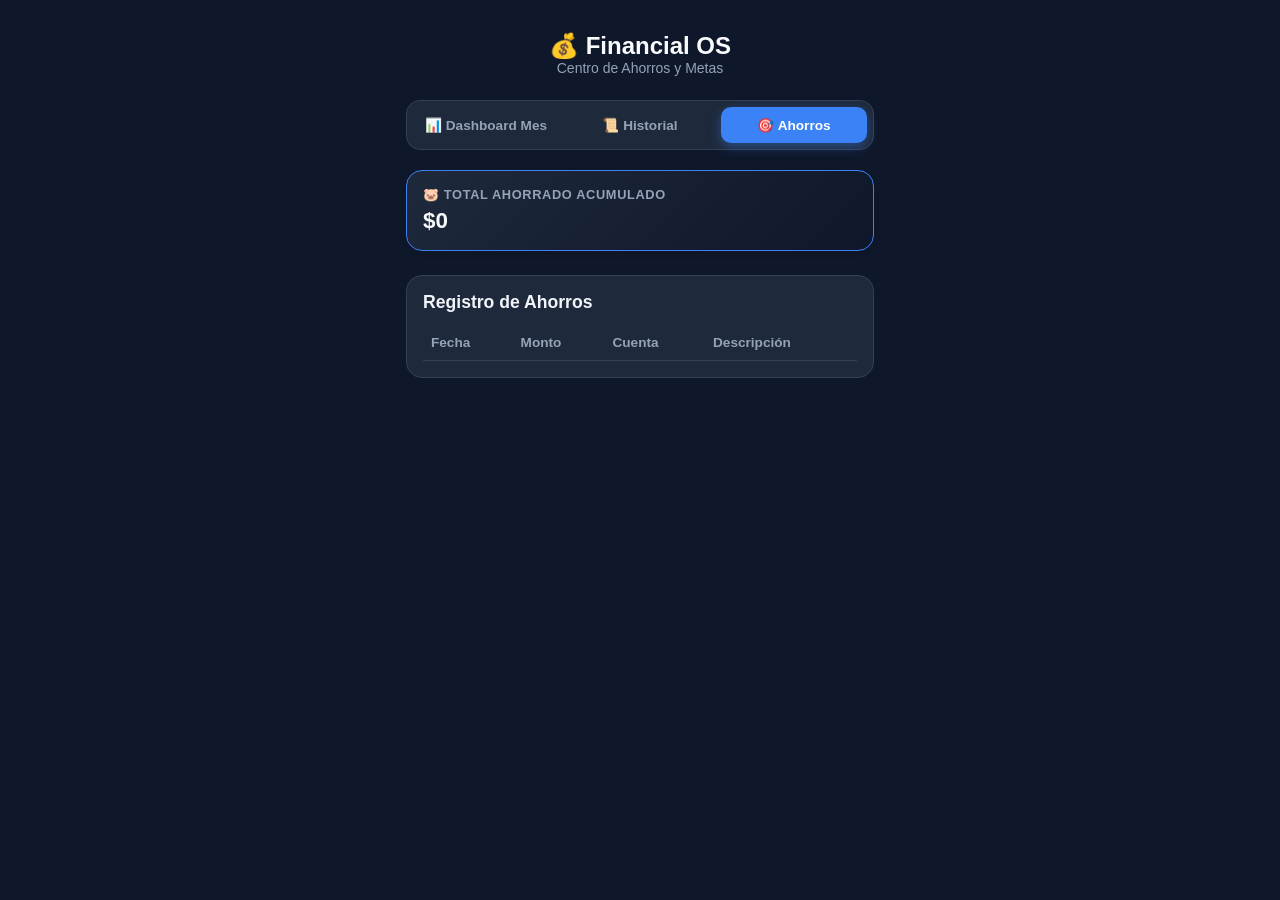
==== ahorros.html @ f2d4c5f6 "Create ahorros.html" ====
<!DOCTYPE html>
<html lang="es">

<head>
    <meta charset="UTF-8">
    <meta name="viewport" content="width=device-width, initial-scale=1.0, maximum-scale=1.0, user-scalable=no">
    <title>Financial OS - Ahorros</title>
    <link rel="stylesheet" href="css/style.css">
</head>

<body>

    <header class="header">
        <h1>💰 Financial OS</h1>
        <p>Centro de Ahorros y Metas</p>
    </header>

    <!-- Menú de Navegación -->
    <nav class="nav-menu">
        <a href="index.html" class="nav-btn">📊 Dashboard Mes</a>
        <a href="historial.html" class="nav-btn">📜 Historial</a>
        <a href="ahorros.html" class="nav-btn active">🎯 Ahorros</a>
    </nav>

    <main class="container">

        <!-- Tarjeta de Ahorro Acumulado -->
        <section class="cards">
            <div class="card full-width savings-card">
                <h3>🐷 Total Ahorrado Acumulado</h3>
                <p id="total-savings">$0</p>
            </div>
        </section>

        <!-- Historial de Aportaciones a Ahorro -->
        <section class="transactions">
            <h2 class="section-title">Registro de Ahorros</h2>
            <div class="table-wrapper">
                <table>
                    <thead>
                        <tr>
                            <th>Fecha</th>
                            <th>Monto</th>
                            <th>Cuenta</th>
                            <th>Descripción</th>
                        </tr>
                    </thead>
                    <tbody id="savings-table"></tbody>
                </table>
            </div>
        </section>

    </main>

    <script src="js/ahorros.js"></script>

</body>

</html>
---- css/style.css ----
* {
    margin: 0;
    padding: 0;
    box-sizing: border-box;
    font-family: -apple-system, BlinkMacSystemFont, "Segoe UI", Roboto, Helvetica, Arial, sans-serif;
}

body {
    background-color: #0f172a;
    color: #f8fafc;
    padding: 16px;
    max-width: 500px;
    margin: 0 auto;
}

/* Encabezado */
.header {
    text-align: center;
    padding: 16px 0 24px;
}

.header h1 {
    font-size: 1.5rem;
    font-weight: 700;
}

.header p {
    color: #94a3b8;
    font-size: 0.875rem;
}

/* Tarjetas de Resumen Financiero */
.cards {
    display: grid;
    grid-template-columns: repeat(2, 1fr);
    gap: 12px;
    margin-bottom: 24px;
}

.card {
    background: #1e293b;
    border-radius: 16px;
    padding: 16px;
    border: 1px solid #334155;
    box-shadow: 0 4px 6px -1px rgba(0, 0, 0, 0.1);
}

.card.full-width {
    grid-column: span 2;
    background: linear-gradient(135deg, #1e293b 0%, #0f172a 100%);
    border-color: #3b82f6;
}

.card h3 {
    font-size: 0.8rem;
    text-transform: uppercase;
    letter-spacing: 0.05em;
    color: #94a3b8;
    margin-bottom: 6px;
}

.card p {
    font-size: 1.4rem;
    font-weight: 700;
}

.card.expense p { color: #ef4444; }
.card.income p { color: #10b981; }
.card.balance p { color: #38bdf8; font-size: 1.8rem; }

/* Sección de Saldos por Cuenta */
.accounts-section {
    background: #1e293b;
    border-radius: 16px;
    padding: 16px;
    margin-bottom: 24px;
    border: 1px solid #334155;
}

.section-title {
    font-size: 1.1rem;
    font-weight: 600;
    margin-bottom: 12px;
    color: #f1f5f9;
}

.account-list {
    display: flex;
    flex-direction: column;
    gap: 10px;
}

.account-item {
    display: flex;
    justify-content: space-between;
    align-items: center;
    padding: 10px 12px;
    background: #0f172a;
    border-radius: 10px;
    font-size: 0.95rem;
}

.account-name {
    color: #cbd5e1;
    font-weight: 500;
}

.account-amount {
    font-weight: 700;
    color: #f8fafc;
}

/* Tabla de Movimientos Adaptada a Móvil */
.transactions {
    background: #1e293b;
    border-radius: 16px;
    padding: 16px;
    border: 1px solid #334155;
}

.table-wrapper {
    overflow-x: auto;
}

table {
    width: 100%;
    border-collapse: collapse;
    font-size: 0.85rem;
}

th {
    text-align: left;
    color: #94a3b8;
    padding: 10px 8px;
    border-bottom: 1px solid #334155;
    font-weight: 600;
}

td {
    padding: 12px 8px;
    border-bottom: 1px solid #334155;
    color: #e2e8f0;
}

tr:last-child td {
    border-bottom: none;
}

.badge-gasto {
    color: #f87171;
    font-weight: 600;
}

/* Menú de Navegación Estilo Píldora */
.nav-menu {
    display: flex;
    gap: 8px;
    background: #1e293b;
    padding: 6px;
    border-radius: 14px;
    margin-bottom: 20px;
    border: 1px solid #334155;
}

.nav-btn {
    flex: 1;
    text-align: center;
    padding: 10px;
    color: #94a3b8;
    text-decoration: none;
    font-size: 0.85rem;
    font-weight: 600;
    border-radius: 10px;
    transition: all 0.2s ease-in-out;
}

.nav-btn:hover {
    color: #f8fafc;
    background: rgba(51, 65, 85, 0.5);
}

.nav-btn.active {
    background: #3b82f6;
    color: #ffffff;
    box-shadow: 0 4px 12px rgba(59, 130, 246, 0.4);
}
.badge-ingreso {
    color: #34d399;
    font-weight: 600;
}
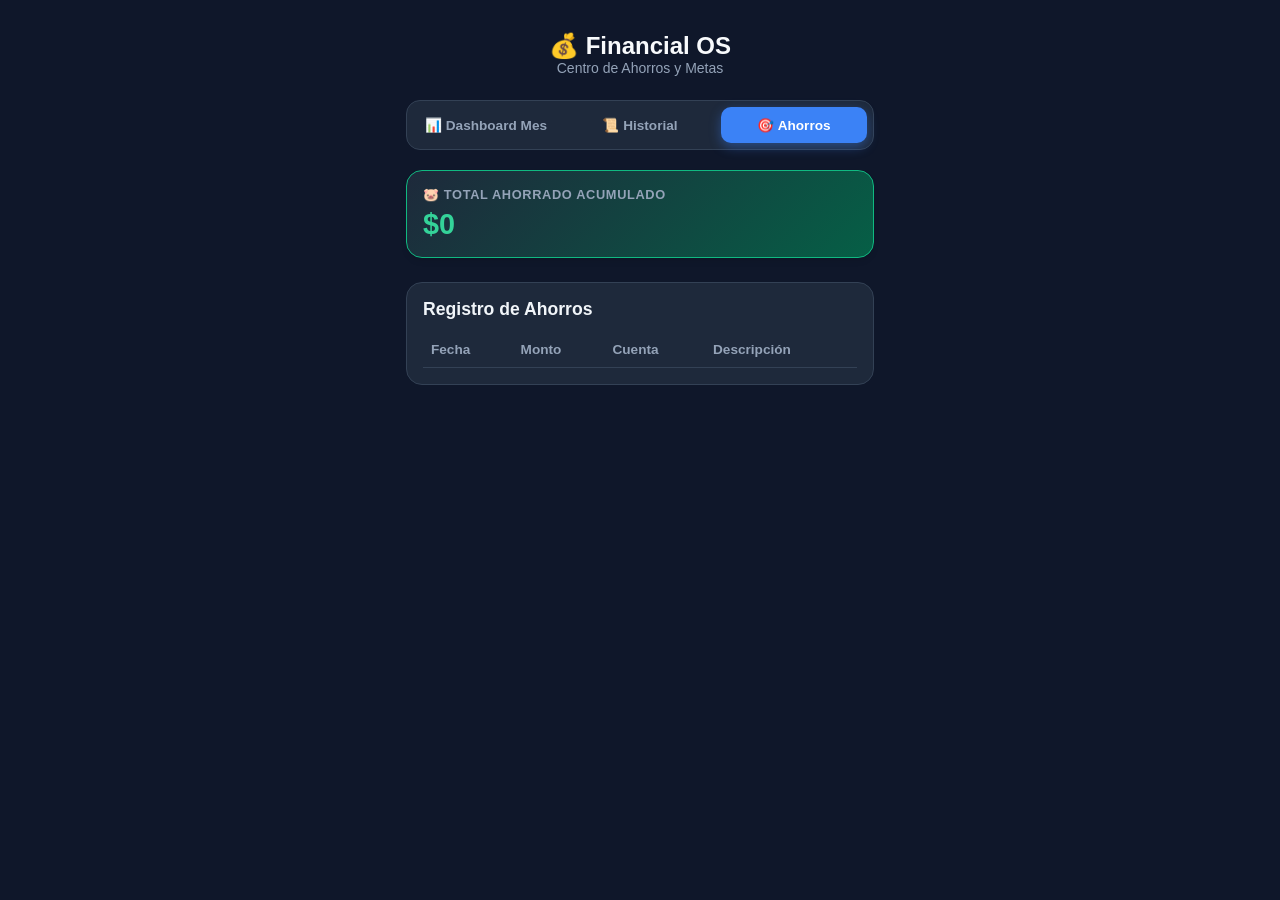
==== commit 5cf27685: "Update ahorros.html Icono de pestaña encabezado" ====
--- a/ahorros.html
+++ b/ahorros.html
@@ -4,6 +4,7 @@
 <head>
     <meta charset="UTF-8">
     <meta name="viewport" content="width=device-width, initial-scale=1.0, maximum-scale=1.0, user-scalable=no">
+    <link rel="icon" href="data:image/svg+xml,<svg xmlns=%22http://www.w3.org/2000/svg%22 viewBox=%220 0 100 100%22><text y=%22.9em%22 font-size=%2290%22>💰</text></svg>">
     <title>Financial OS - Ahorros</title>
     <link rel="stylesheet" href="css/style.css">
 </head>
--- a/css/style.css
+++ b/css/style.css
@@ -188,3 +188,24 @@
     color: #34d399;
     font-weight: 600;
 }
+.card.savings-card {
+    background: linear-gradient(135deg, #1e293b 0%, #065f46 100%);
+    border-color: #10b981;
+}
+
+.card.savings-card p {
+    color: #34d399;
+    font-size: 1.8rem;
+}
+.card.savings p { 
+    color: #34d399; 
+}
+
+/* Color para la tarjeta de Balance del Mes */
+.card.net-month p {
+    color: #cbd5e1; /* Gris claro por defecto */
+}
+
+/* Clases dinámicas si el balance es positivo o negativo (opcional desde JS) */
+.card.net-month p.positive { color: #38bdf8; }
+.card.net-month p.negative { color: #f87171; }
